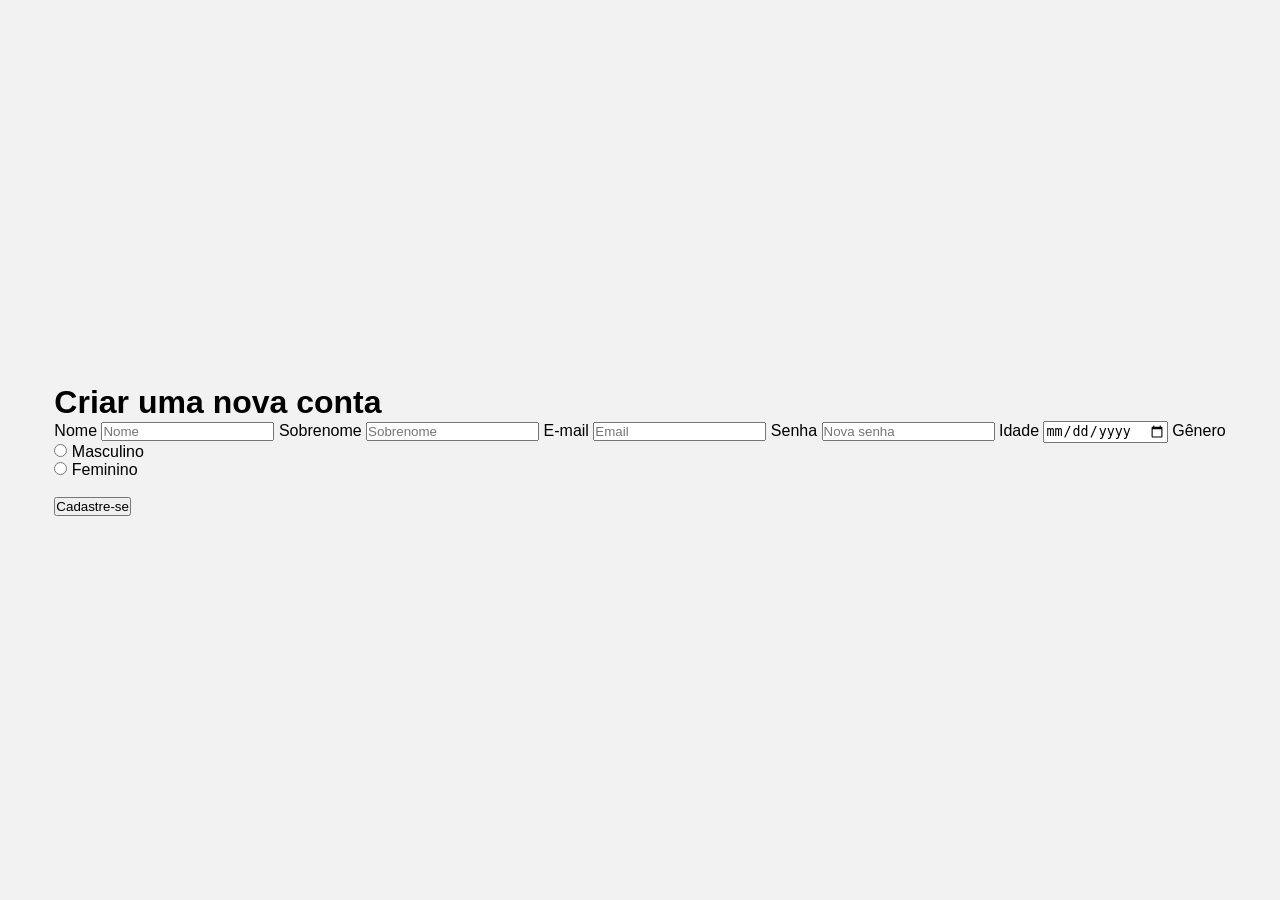
==== cadastro.html @ e7445c34 "implementando tela de cadastro" ====
<!DOCTYPE html>
<html lang="en">
<head>
  <meta charset="UTF-8">
  <meta name="viewport" content="width=device-width, initial-scale=1.0">
  <link rel="stylesheet" href="style.css">
  <title>Criar uma nova conta</title>
</head>
<body>
  <div class="register-container">
    <h1>Criar uma nova conta</h1>
    <form action="#" method="post">
      <label for="name">Nome</label>
      <input type="text" id="name" name="name" placeholder="Nome">
      <label for="surname">Sobrenome</label>
      <input type="text" id="surname" name="surname" placeholder="Sobrenome">
      <label for="email">E-mail</label>
      <input type="text" id="email" name="email" placeholder="Email">
      <label for="password">Senha</label>
      <input type="password" id="password" name="password" placeholder="Nova senha">
      <label for="age">Idade</label>
      <input type="date" id="date" name="date">
      <label>Gênero</label><br>
      <input type="radio" id="masc" name="sex" value="1">
      <label for="masc">Masculino</label><br>
      <input type="radio" id="fem" name="sex" value="2">
      <label for="fem">Feminino</label><br><br>
      <button type="submit">Cadastre-se</button>
    </form>
    </div>
</body>
</html>
---- style.css ----
* {
  margin: 0;
  padding: 0;
  box-sizing: 0;
}

body {
  height: 100vh; /* altura total da tela*/
  display: flex; /* Deixa o container flexivel*/
  align-items: center; /* Alinha verticalmente*/
  justify-content: center; /* Alinha orizontalemnte*/
  font-family: Arial, sans-serif; /* fonte*/
  background-color: #f2f2f2; /* Cor de fundo*/
}

.login-container {
  background-color: white;
  padding: 30px;
  border-radius: 10px;
  box-shadow: 0 0 10px rgba(0, 0, 0, 0.1);
  width: 300px;
}

.login-container form {
  display: flex;
  flex-direction: column;
}

.login-container input {
  padding: 10px;
  margin-bottom: 15px;
  border: 1px solid #ccc;
  border-radius: 5px;
  font-size: 16px;
}

.login-container button {
  padding: 10px;
  background-color: #4caf50;
  color: white;
  border: none;
  border-radius: 5px;
  font-size: 16px;
  cursor: pointer;
  transition: background-color 0.3s ease;
}

.login-container button:hover {
background-color: #45a049;
}

.login-container p {
  margin-top: 15px;
  text-align: center;
}

.login-container a {
  color: #4caf50;
  text-decoration: none;
  font-size: 14px;
}

.login-container a:hover {
  text-decoration: underline;
}

.login-container h1 {
  text-align: center;
  margin-bottom: 20px;
  font-size: 24px;
  color: #333;
} 

.warning{
  background-color: #ffe0e0;
  color: #b00020;
  font-size: 14px;
  padding: 6px 10px;
  border-radius: 5px;
  margin-bottom: 12px;
  display: block;
}

button:disabled {
  background-color: #ccc;
  cursor: not-allowed;
}
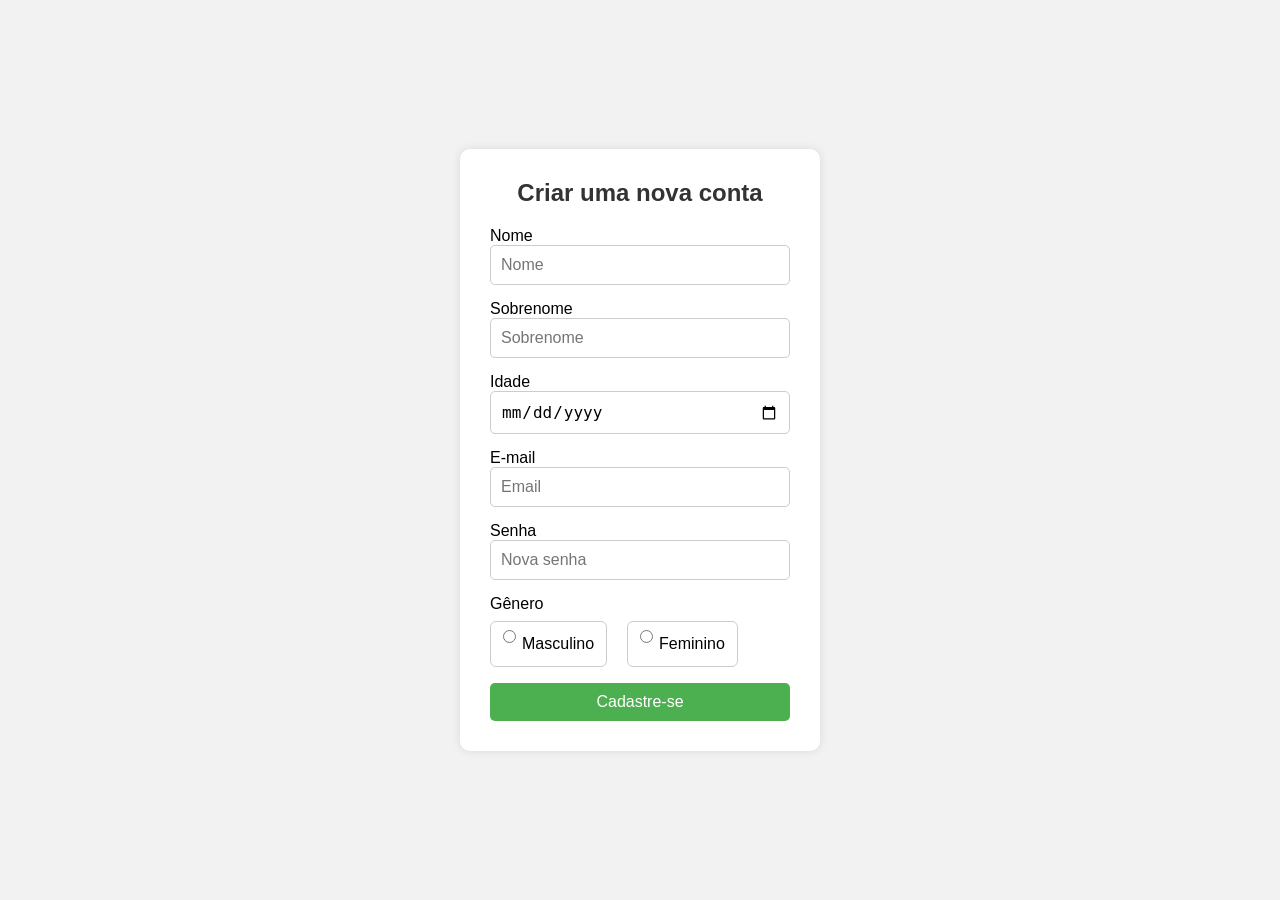
==== commit 6e0c142d: "falta validacao de cadastro" ====
--- a/cadastro.html
+++ b/cadastro.html
@@ -5,6 +5,7 @@
   <meta name="viewport" content="width=device-width, initial-scale=1.0">
   <link rel="stylesheet" href="style.css">
   <title>Criar uma nova conta</title>
+  <script src="script.js" defer></script>
 </head>
 <body>
   <div class="register-container">
@@ -14,17 +15,23 @@
       <input type="text" id="name" name="name" placeholder="Nome">
       <label for="surname">Sobrenome</label>
       <input type="text" id="surname" name="surname" placeholder="Sobrenome">
+      <label for="age">Idade</label>
+      <input type="date" id="date" name="date">
       <label for="email">E-mail</label>
       <input type="text" id="email" name="email" placeholder="Email">
       <label for="password">Senha</label>
       <input type="password" id="password" name="password" placeholder="Nova senha">
-      <label for="age">Idade</label>
-      <input type="date" id="date" name="date">
-      <label>Gênero</label><br>
-      <input type="radio" id="masc" name="sex" value="1">
-      <label for="masc">Masculino</label><br>
-      <input type="radio" id="fem" name="sex" value="2">
-      <label for="fem">Feminino</label><br><br>
+      <label>Gênero</label>
+      <div class="gender-container">
+        <label class="gender-option">
+          <input type="radio" name="sex" value="1">
+          Masculino
+        </label>
+        <label class="gender-option">
+          <input type="radio" name="sex" value="2">
+          Feminino
+        </label>
+      </div>
       <button type="submit">Cadastre-se</button>
     </form>
     </div>
--- a/style.css
+++ b/style.css
@@ -86,7 +86,89 @@
   cursor: not-allowed;
 }
 
+.register-container {
+  background-color: white;
+  padding: 30px;
+  border-radius: 10px;
+  box-shadow: 0 0 10px rgba(0, 0, 0, 0.1);
+  width: 300px;
+}
+
+.register-container form {
+  display: flex;
+  flex-direction: column;
+}
+
+.register-container input {
+  padding: 10px;
+  margin-bottom: 15px;
+  border: 1px solid #ccc;
+  border-radius: 5px;
+  font-size: 16px;
+}
+
+.register-container button {
+  padding: 10px;
+  background-color: #4caf50;
+  color: white;
+  border: none;
+  border-radius: 5px;
+  font-size: 16px;
+  cursor: pointer;
+  transition: background-color 0.3s ease;
+}
+
+.register-container button:hover {
+  background-color: #45a049;
+}
+
+.register-container h1 {
+  text-align: center;
+  margin-bottom: 20px;
+  font-size: 24px;
+  color: #333;
+} 
+
+.gender-container {
+  display: flex;
+  gap: 20px;
+  margin-top: 8px;
+  margin-bottom: 16px;
+}
+
+.gender-option {
+  border: 1px solid #ccc;
+  padding: 8px 12px;
+  border-radius: 6px;
+  display: flex;
+  align-items: center;
+  gap: 6px;input[type="date"] {
+    padding: 10px;
+    border: 2px solid #ccc;
+    border-radius: 8px;
+    font-size: 16px;
+    background-color: #f9f9f9;
+    color: #333;
+  }
+  cursor: pointer;
+  font-size: 16px;
+  transition: border-color 0.2s;
+}
+
+.gender-option:hover {
+  border-color: #45a049;
+}
+
+.gender-option input[type="radio"] {
+  accent-color: #45a049;
+}
 
 
 
 
+
+
+
+
+
+
